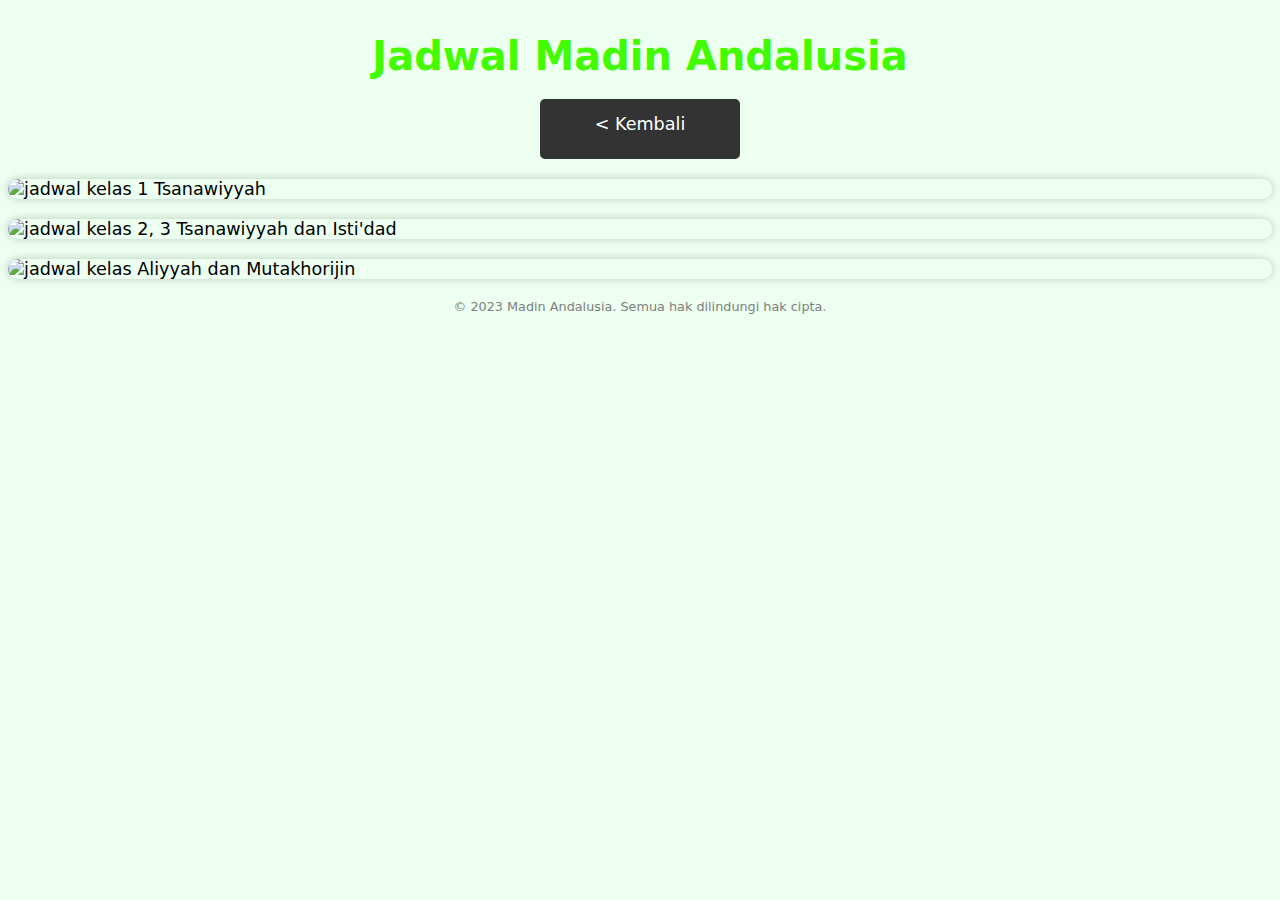
==== jadwal.html @ a637d379 "Merge pull request #3 from LitFill/devel" ====
<!DOCTYPE html>
<html lang="id-ID">

<head>
    <meta charset="UTF-8" />
    <meta name="viewport" content="width=device-width, initial-scale=1.0" />
    <title>Jadwal Madin Andalusia</title>
    <style>
        body {
            font-family: system-ui, -apple-system, BlinkMacSystemFont, 'Segoe UI', Roboto, Oxygen, Ubuntu, Cantarell, 'Open Sans', 'Helvetica Neue', sans-serif;
            font-size: 1.1rem;
            background-color: #ecfff0;
        }

        h2 {
            text-align: center;
            font-size: 2.5rem;
            margin-bottom: 0;
            color: rgb(67, 252, 0);
        }

        a {
            display: block;
            width: 200px;
            height: 30px;
            margin: 20px auto;
            text-align: center;
            background-color: #333;
            color: white;
            text-decoration: none;
            border-radius: 5px;
            padding: 15px 0;
        }

        a:hover {
            color: lawngreen;
        }

        img {
            display: block;
            max-width: 200%;
            height: auto;
            margin: 20px auto;
            border-radius: 10px;
            box-shadow: 0 0 10px rgba(0, 0, 0, 0.2);
        }

        footer {
            text-align: center;
            margin-top: 20px;
            font-size: 0.8rem;
            color: gray;
        }
    </style>
</head>

<body>
    <h2>Jadwal Madin Andalusia</h2>
    <a href="index.html">&lt; Kembali</a>

    <img src="JADWAL MADIN 231215 rev.SHF_page-0001.jpg" alt="jadwal kelas 1 Tsanawiyyah">
    <img src="JADWAL MADIN 231215 rev.SHF_page-0002.jpg" alt="jadwal kelas 2, 3 Tsanawiyyah dan Isti'dad">
    <img src="JADWAL MADIN 231215 rev.SHF_page-0003.jpg" alt="jadwal kelas Aliyyah dan Mutakhorijin">

    <footer>
        <p>&copy; 2023 Madin Andalusia. Semua hak dilindungi hak cipta.</p>
    </footer>
</body>

</html>
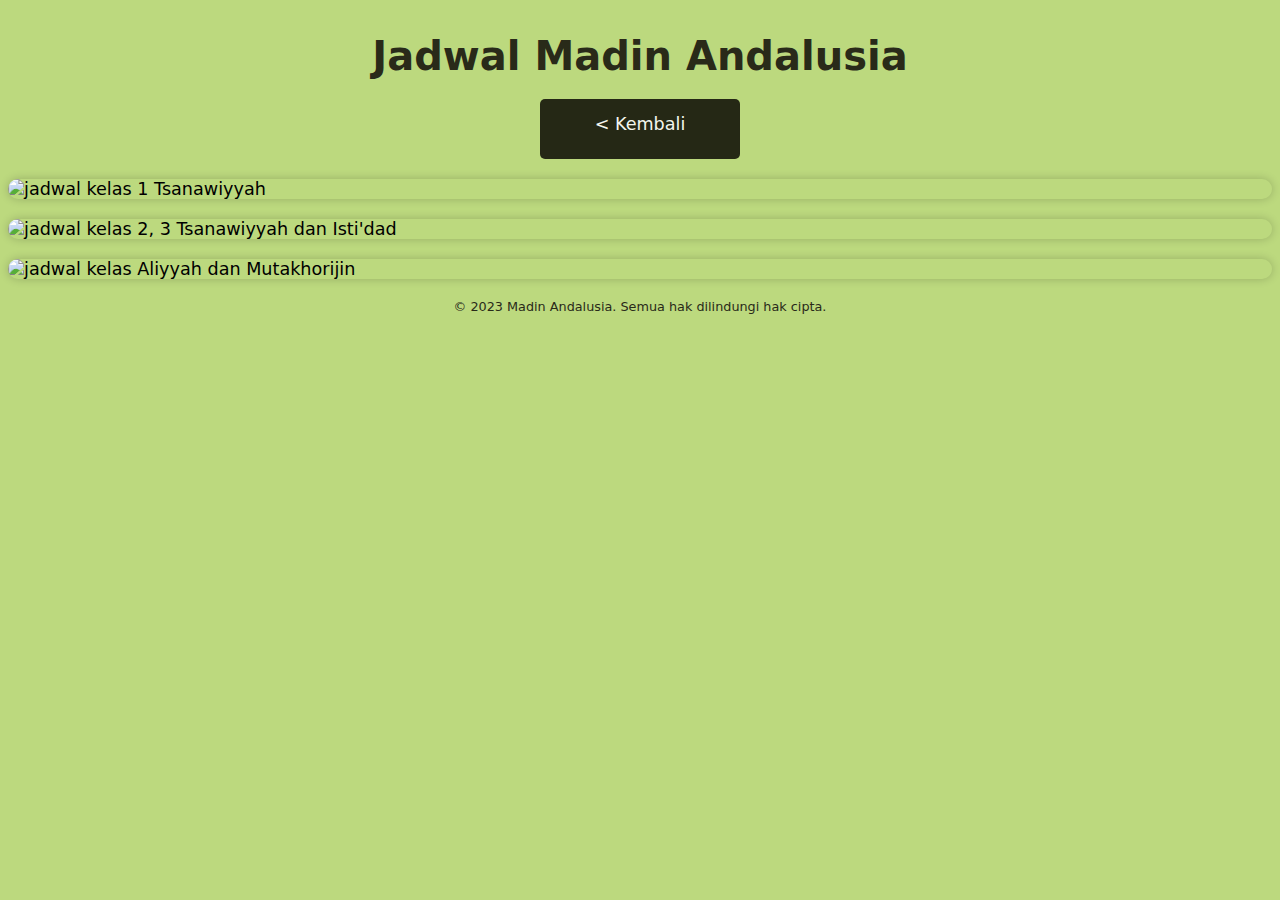
==== commit 54e026d0: "Modified files: .gitignore, common-style.css, index.html, index.js, jadwal.html, login.html, rekap.h" ====
--- a/jadwal.html
+++ b/jadwal.html
@@ -1,70 +1,41 @@
-<!DOCTYPE html>
+<!doctype html>
 <html lang="id-ID">
+    <head>
+        <meta charset="UTF-8" />
+        <meta name="viewport" content="width=device-width, initial-scale=1.0" />
+        <title>Jadwal Madin Andalusia</title>
+        <link rel="stylesheet" href="common-style.css" />
+        <style>
+            img {
+                display: block;
+                max-width: 200%;
+                height: auto;
+                margin: 20px auto;
+                border-radius: 10px;
+                box-shadow: 0 0 10px rgba(0, 0, 0, 0.2);
+            }
+        </style>
+    </head>
 
-<head>
-    <meta charset="UTF-8" />
-    <meta name="viewport" content="width=device-width, initial-scale=1.0" />
-    <title>Jadwal Madin Andalusia</title>
-    <style>
-        body {
-            font-family: system-ui, -apple-system, BlinkMacSystemFont, 'Segoe UI', Roboto, Oxygen, Ubuntu, Cantarell, 'Open Sans', 'Helvetica Neue', sans-serif;
-            font-size: 1.1rem;
-            background-color: #ecfff0;
-        }
+    <body>
+        <h2>Jadwal Madin Andalusia</h2>
+        <a href="index.html">&lt; Kembali</a>
 
-        h2 {
-            text-align: center;
-            font-size: 2.5rem;
-            margin-bottom: 0;
-            color: rgb(67, 252, 0);
-        }
+        <img
+            src="JADWAL MADIN 231215 rev.SHF_page-0001.jpg"
+            alt="jadwal kelas 1 Tsanawiyyah"
+        />
+        <img
+            src="JADWAL MADIN 231215 rev.SHF_page-0002.jpg"
+            alt="jadwal kelas 2, 3 Tsanawiyyah dan Isti'dad"
+        />
+        <img
+            src="JADWAL MADIN 231215 rev.SHF_page-0003.jpg"
+            alt="jadwal kelas Aliyyah dan Mutakhorijin"
+        />
 
-        a {
-            display: block;
-            width: 200px;
-            height: 30px;
-            margin: 20px auto;
-            text-align: center;
-            background-color: #333;
-            color: white;
-            text-decoration: none;
-            border-radius: 5px;
-            padding: 15px 0;
-        }
-
-        a:hover {
-            color: lawngreen;
-        }
-
-        img {
-            display: block;
-            max-width: 200%;
-            height: auto;
-            margin: 20px auto;
-            border-radius: 10px;
-            box-shadow: 0 0 10px rgba(0, 0, 0, 0.2);
-        }
-
-        footer {
-            text-align: center;
-            margin-top: 20px;
-            font-size: 0.8rem;
-            color: gray;
-        }
-    </style>
-</head>
-
-<body>
-    <h2>Jadwal Madin Andalusia</h2>
-    <a href="index.html">&lt; Kembali</a>
-
-    <img src="JADWAL MADIN 231215 rev.SHF_page-0001.jpg" alt="jadwal kelas 1 Tsanawiyyah">
-    <img src="JADWAL MADIN 231215 rev.SHF_page-0002.jpg" alt="jadwal kelas 2, 3 Tsanawiyyah dan Isti'dad">
-    <img src="JADWAL MADIN 231215 rev.SHF_page-0003.jpg" alt="jadwal kelas Aliyyah dan Mutakhorijin">
-
-    <footer>
-        <p>&copy; 2023 Madin Andalusia. Semua hak dilindungi hak cipta.</p>
-    </footer>
-</body>
-
-</html>+        <footer>
+            <p>&copy; 2023 Madin Andalusia. Semua hak dilindungi hak cipta.</p>
+        </footer>
+    </body>
+</html>
--- a/common-style.css
+++ b/common-style.css
@@ -0,0 +1,91 @@
+:root {
+    --warna-utama: #aed45a;
+    --warna-gelap: #252815;
+    --warna-terang: #f4f6ee;
+    --warna-alt: #615e29;
+
+    --warna-utama-2: #79bf34;
+    --warna-utama-3: #bcd97e;
+    --warna-terang-2: #f2f2f2;
+    --warna-gelap-2: #403501;
+    --warna-alt-2: #f2e205;
+    --warna-gelap-3: #292a19;
+    --warna-terang-3: #ced9c2;
+}
+
+* {
+    transition: all 0.3s ease;
+}
+
+body {
+    font-family:
+        system-ui,
+        -apple-system,
+        BlinkMacSystemFont,
+        "Segoe UI",
+        Roboto,
+        Oxygen,
+        Ubuntu,
+        Cantarell,
+        "Open Sans",
+        "Helvetica Neue",
+        sans-serif;
+    font-size: 1.1rem;
+    background-color: var(--warna-utama-3);
+}
+
+h2 {
+    text-align: center;
+    font-size: 2.5rem;
+    margin-bottom: 0;
+    color: var(--warna-gelap-3);
+}
+
+h3 {
+    color: var(--warna-alt);
+    text-align: center;
+    margin-top: 0;
+}
+
+a {
+    display: block;
+    width: 200px;
+    height: 30px;
+    margin: 20px auto;
+    text-align: center;
+    background-color: var(--warna-gelap);
+    color: var(--warna-terang);
+    text-decoration: none;
+    border-radius: 5px;
+    padding: 15px 0;
+}
+
+a:hover {
+    color: var(--warna-alt-2);
+}
+
+footer {
+    text-align: center;
+    margin-top: 20px;
+    font-size: 0.8rem;
+    color: var(--warna-gelap-3);
+}
+
+@keyframes slideIn {
+    0% {
+        transform: translateX(-50%);
+        opacity: 0;
+    }
+    80% {
+        transform: translateX(9%);
+        opacity: 0.8;
+    }
+    100% {
+        transform: translateX(0);
+        opacity: 1;
+    }
+}
+
+body {
+    animation: slideIn 1s ease-in-out;
+}
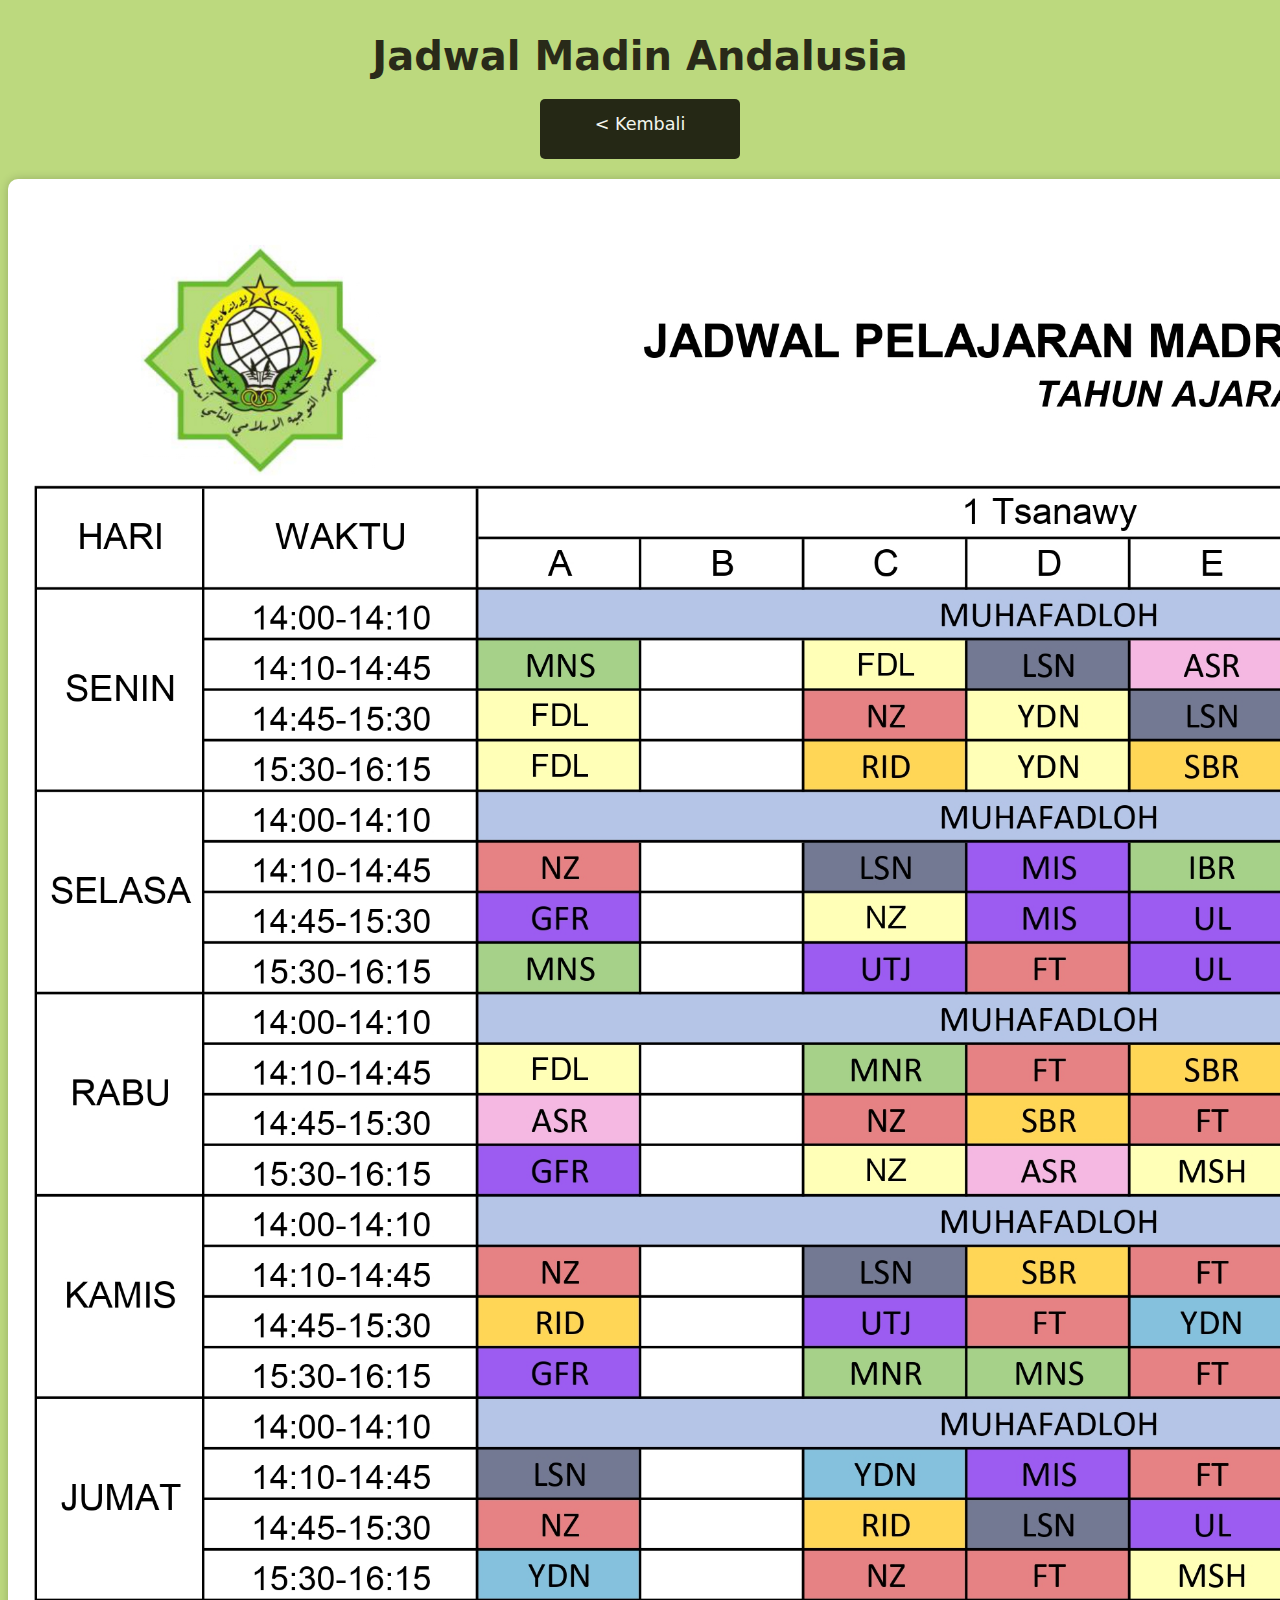
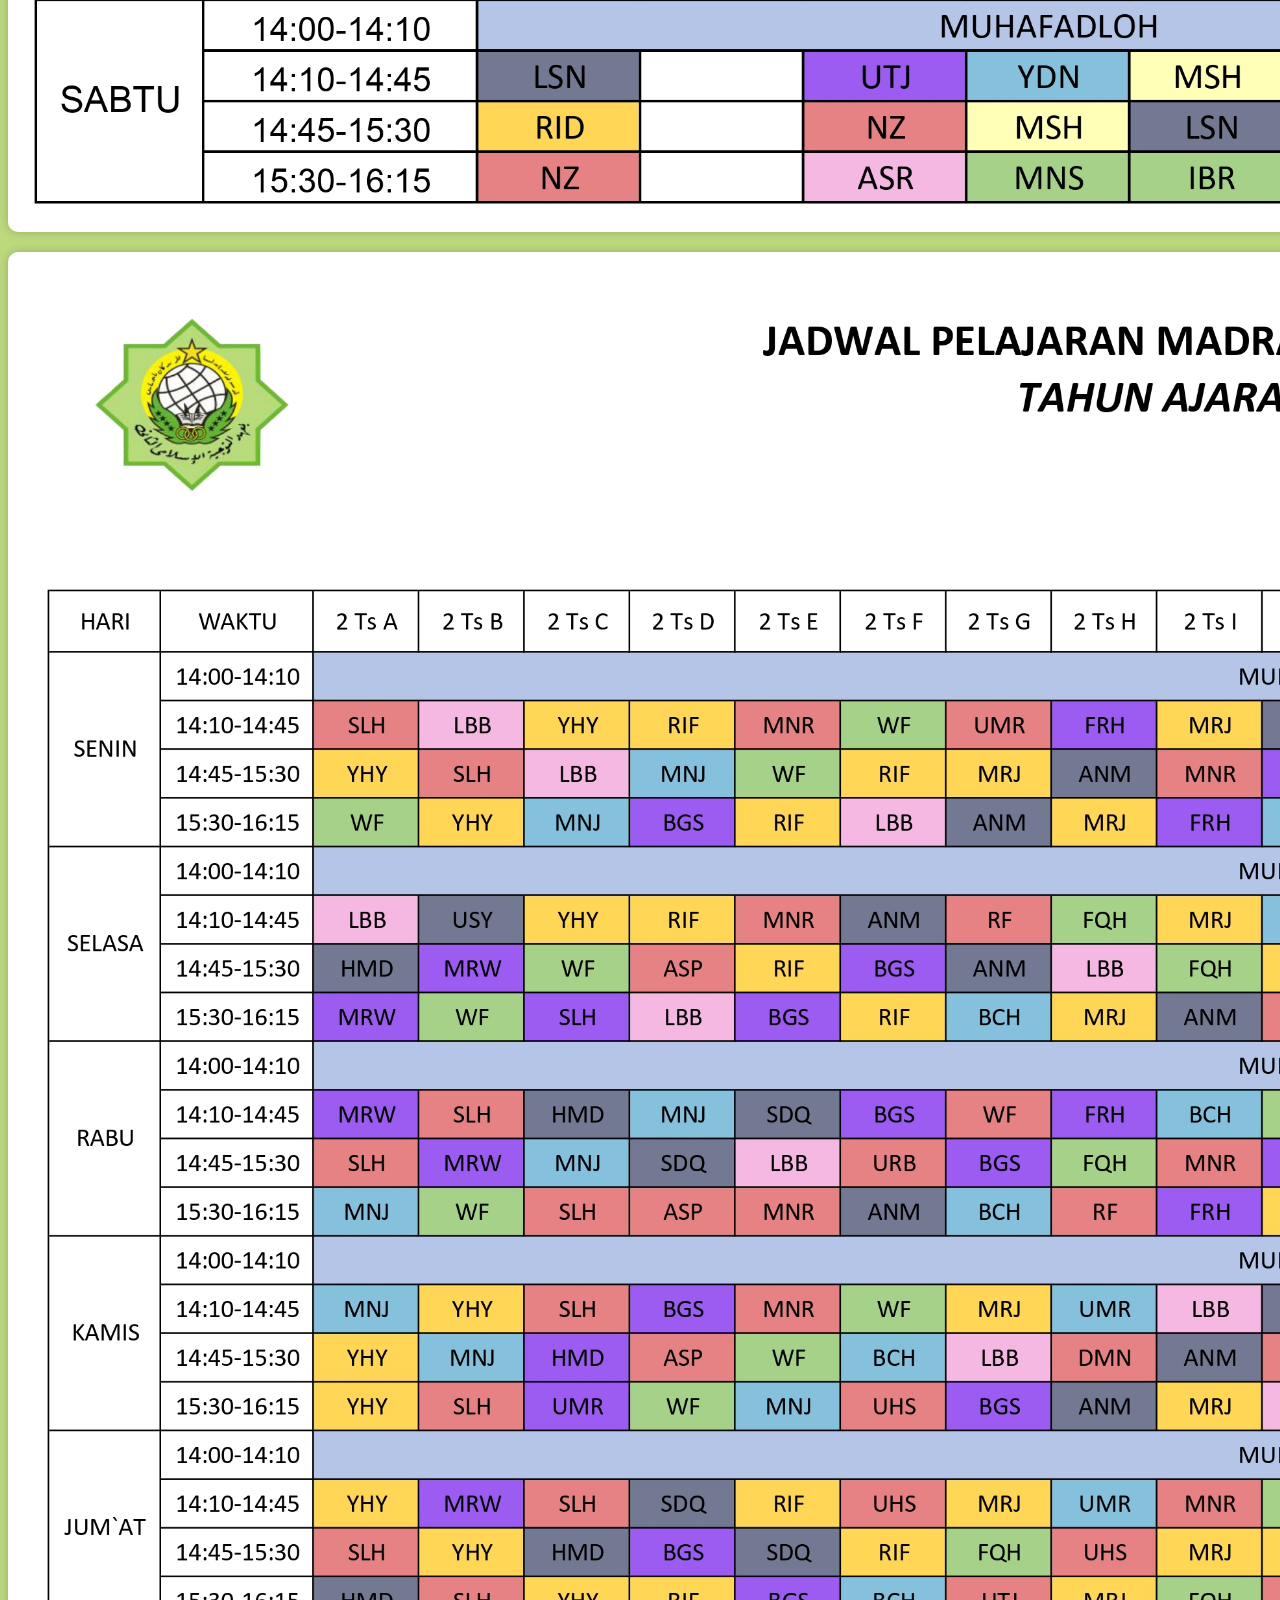
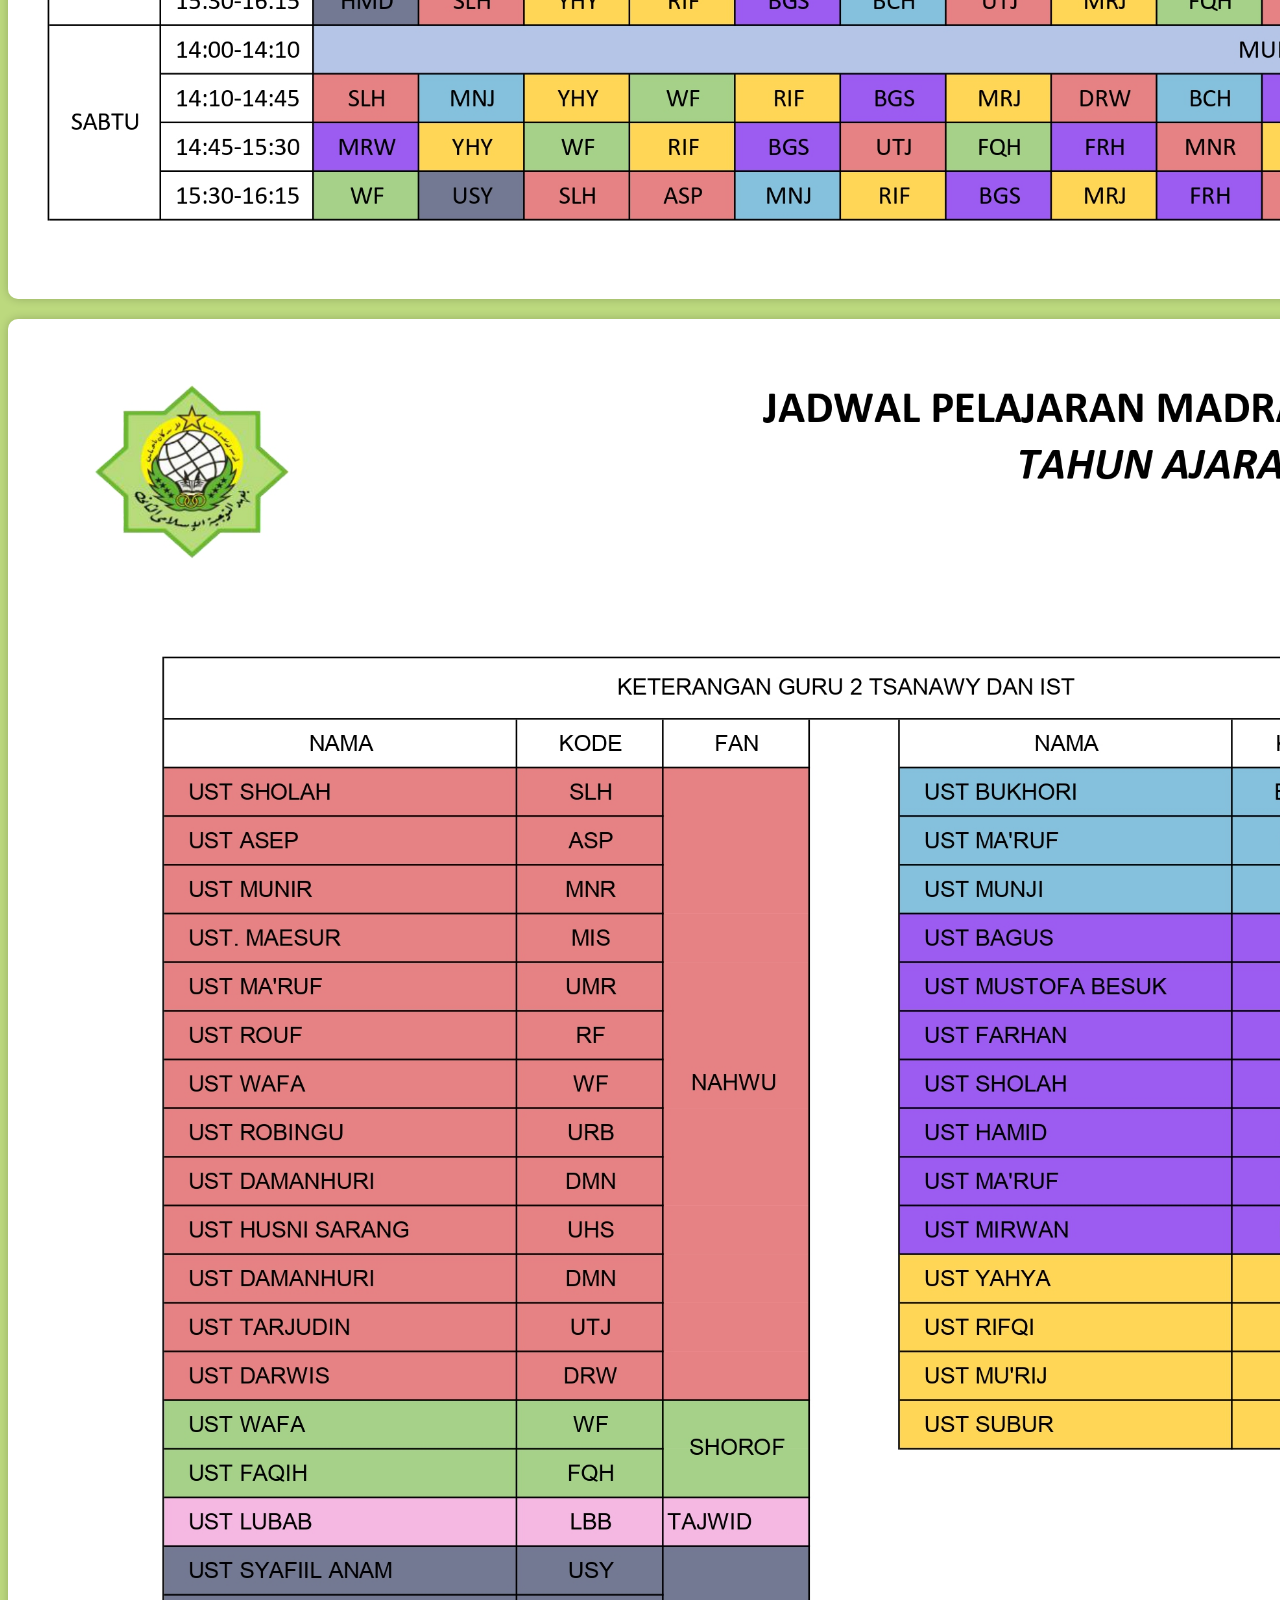
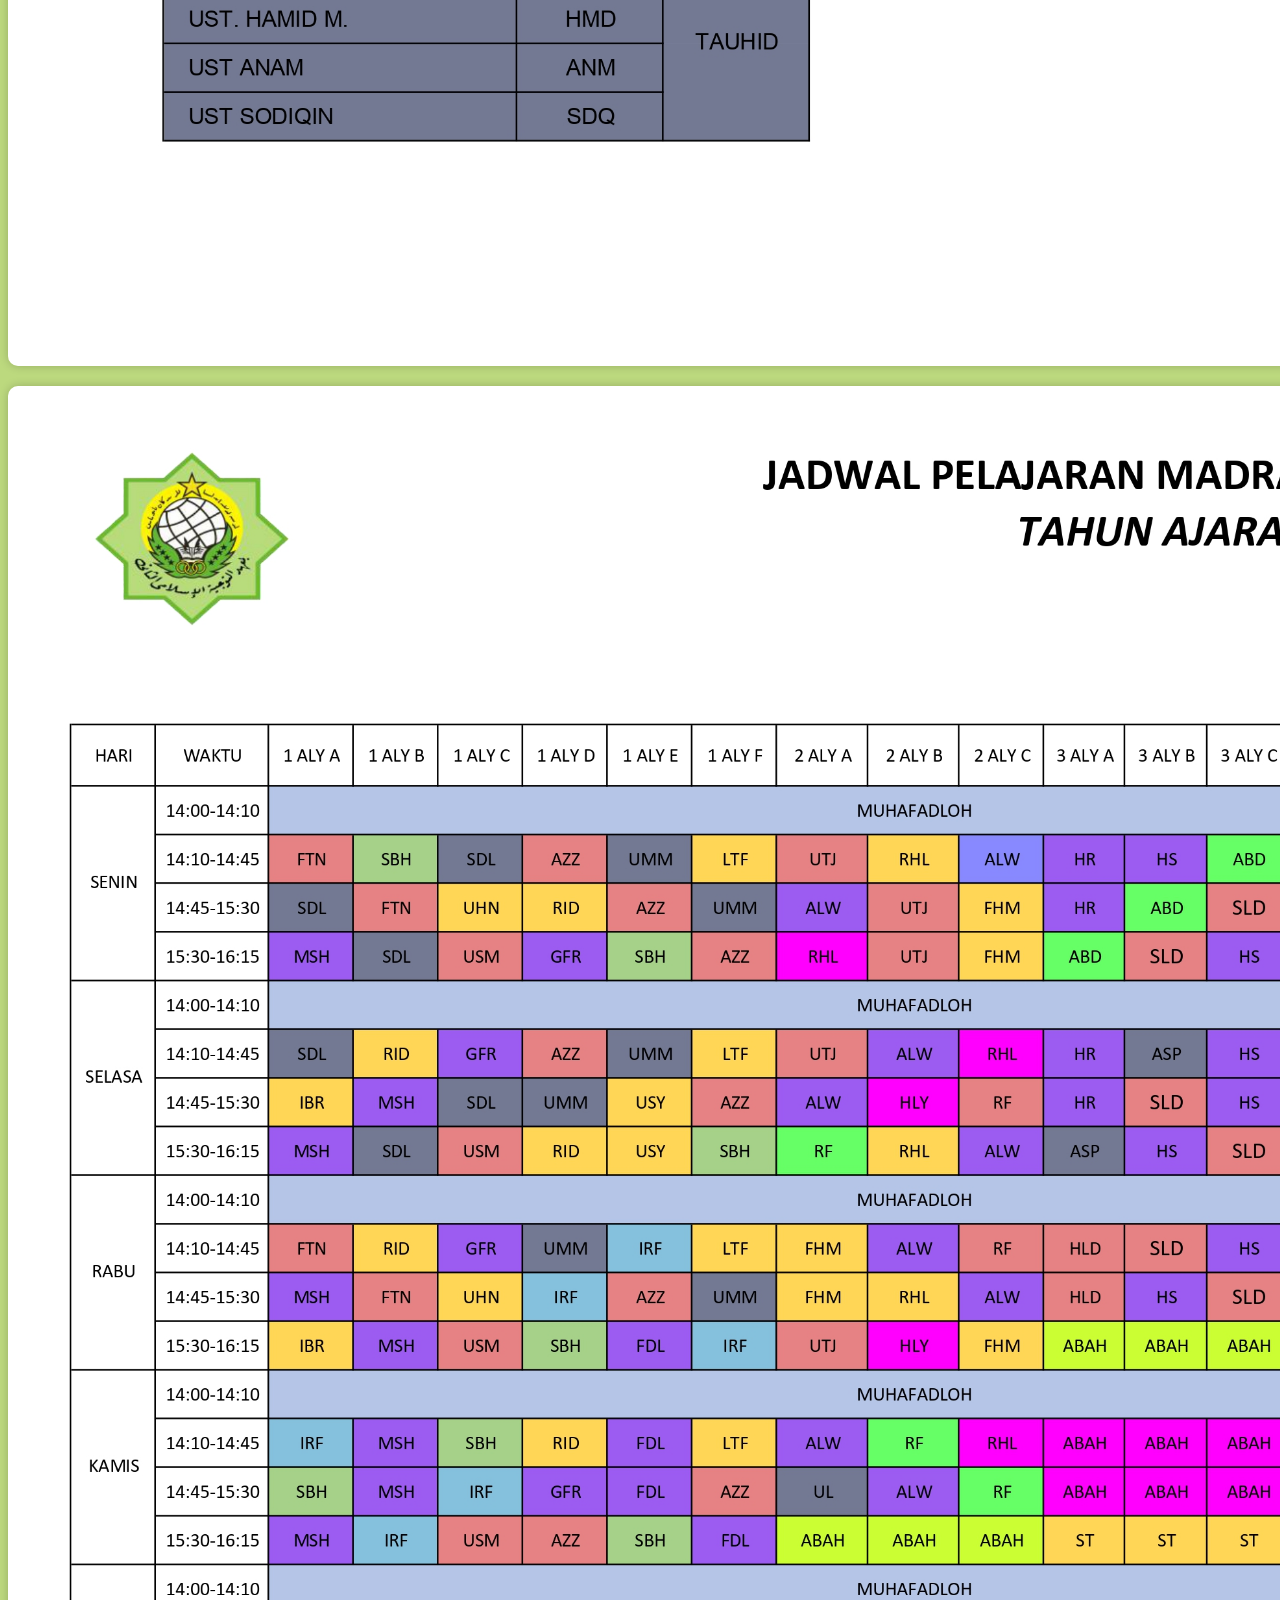
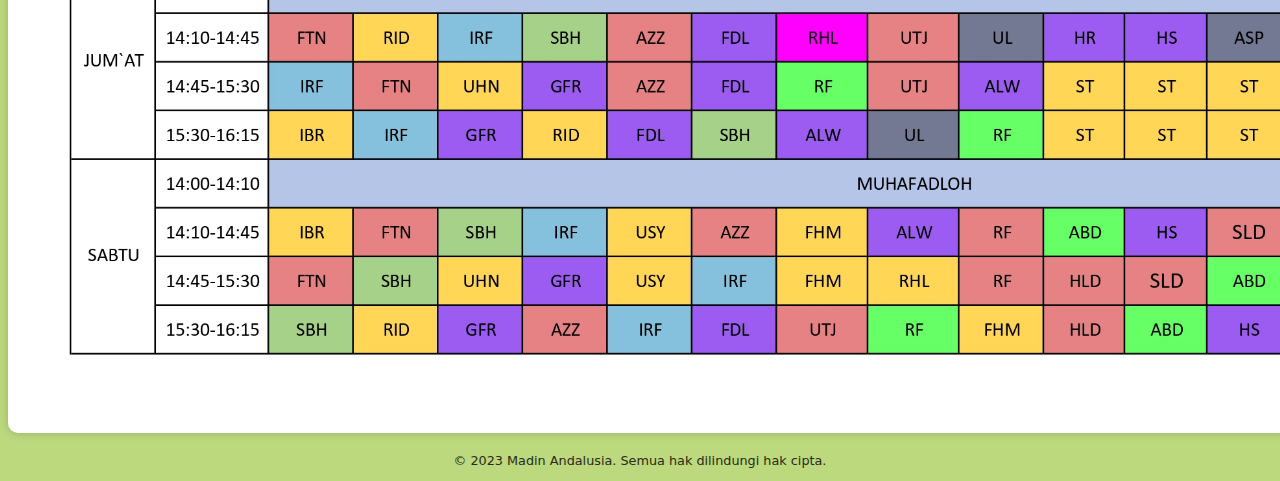
==== commit 36da4909: "Update Gambar Jadwal" ====
--- a/jadwal.html
+++ b/jadwal.html
@@ -22,15 +22,19 @@
         <a href="index.html">&lt; Kembali</a>
 
         <img
-            src="JADWAL MADIN 231215 rev.SHF_page-0001.jpg"
+            src="JADWAL MADIN page-0001.jpg"
             alt="jadwal kelas 1 Tsanawiyyah"
         />
         <img
-            src="JADWAL MADIN 231215 rev.SHF_page-0002.jpg"
+            src="JADWAL MADIN page-0002.jpg"
             alt="jadwal kelas 2, 3 Tsanawiyyah dan Isti'dad"
         />
         <img
-            src="JADWAL MADIN 231215 rev.SHF_page-0003.jpg"
+            src="JADWAL MADIN page-0003.jpg"
+            alt="keterangan kode jadwal kelas 2, 3 Tsanawiyyah dan Isti'dad"
+        />
+        <img
+            src="JADWAL MADIN page-0004.jpg"
             alt="jadwal kelas Aliyyah dan Mutakhorijin"
         />
 
